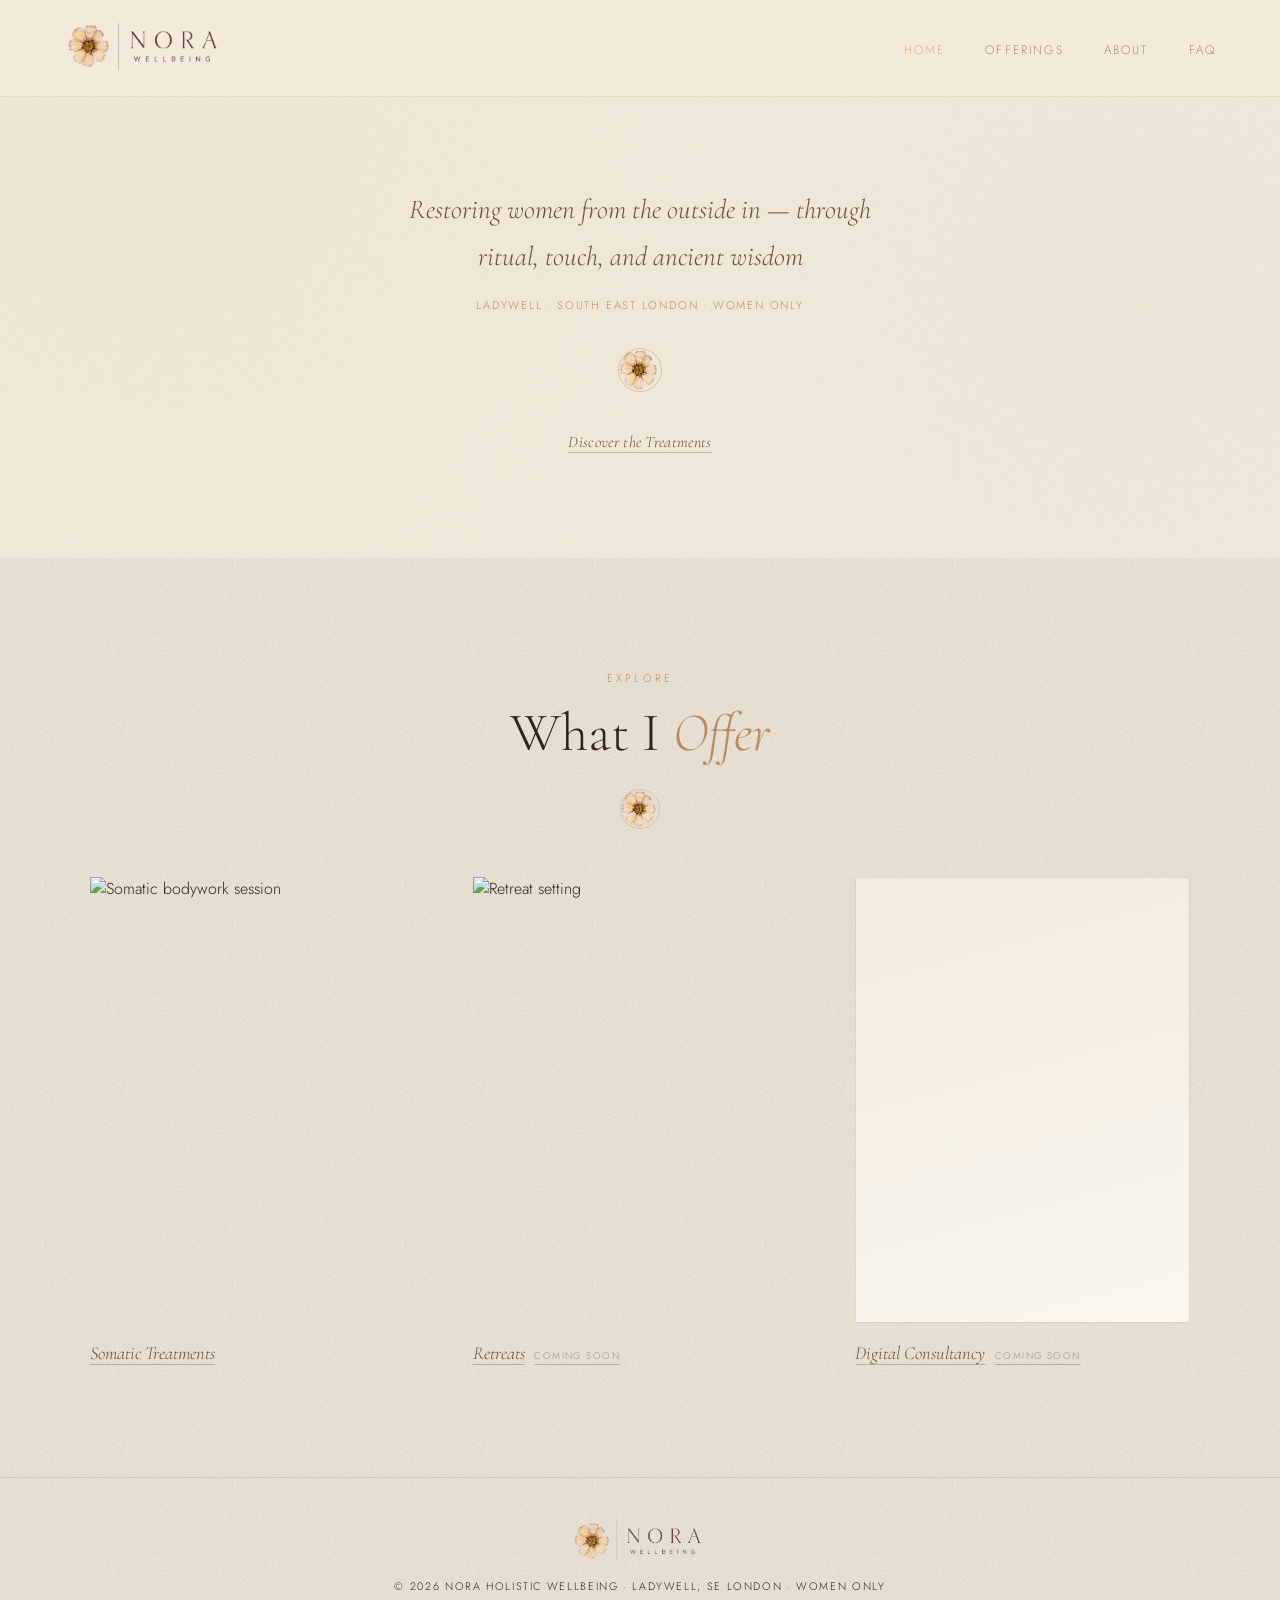
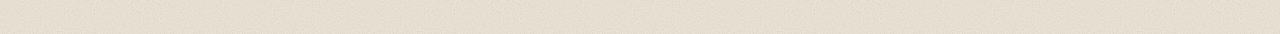
==== index.html @ 8531f409 "test site" ====
<!DOCTYPE html>
<html lang="en">
<head>
  <meta charset="UTF-8"/>
  <meta name="viewport" content="width=device-width, initial-scale=1.0"/>
  <title>Nora Holistic Wellbeing | Somatic Treatments, Retreats &amp; Digital Consultancy · Ladywell, SE London</title>
  <meta name="description" content="Somatic bodywork, retreats and digital consultancy for women, with Hannah at Nora Holistic Wellbeing. Womb massage, lymphatic drainage and holistic facials in Ladywell, SE London."/>
  <link rel="canonical" href="https://www.norawellbeing.com/"/>
  <meta property="og:type" content="website"/>
  <meta property="og:url" content="https://www.norawellbeing.com/"/>
  <meta property="og:title" content="Nora Holistic Wellbeing | Somatic Treatments · SE London"/>
  <meta property="og:description" content="Somatic bodywork, retreats and digital consultancy for women, with Hannah at Nora Holistic Wellbeing. Ladywell, SE London."/>
  <meta property="og:image" content="https://www.norawellbeing.com/hero.jpg"/>
  <meta name="twitter:card" content="summary_large_image"/>
  <meta name="twitter:image" content="https://www.norawellbeing.com/hero.jpg"/>
  <link rel="icon" href="flower.png" type="image/png"/>
  <link rel="preload" as="image" href="hero.jpg"/>
  <link rel="preconnect" href="https://fonts.googleapis.com"/>
  <link rel="preconnect" href="https://fonts.gstatic.com" crossorigin/>
  <link href="https://fonts.googleapis.com/css2?family=Cormorant+Garamond:ital,wght@0,300;0,400;1,300;1,400&family=Jost:wght@200;300;400&display=swap" rel="stylesheet"/>
  <link rel="stylesheet" href="styles.css"/>
</head>
<body>

<a href="#home" class="skip-link">Skip to main content</a>

<nav aria-label="Main navigation">
  <div class="nav-logo">
    <a href="index.html"><img src="logo.png" alt="Nora Holistic Wellbeing"/></a>
  </div>
  <button class="hamburger" aria-label="Toggle navigation" aria-expanded="false" aria-controls="nav-links">
    <svg width="22" height="22" viewBox="0 0 24 24" fill="none" stroke="currentColor" stroke-width="1.5" aria-hidden="true">
      <line x1="3" y1="6" x2="21" y2="6"/>
      <line x1="3" y1="12" x2="21" y2="12"/>
      <line x1="3" y1="18" x2="21" y2="18"/>
    </svg>
  </button>
  <ul class="nav-links" id="nav-links">
    <li><a href="index.html" aria-current="page">Home</a></li>
    <li class="has-dropdown">
      <a href="somatic-treatments.html" class="dropdown-trigger">Offerings</a>
      <div class="dropdown">
        <a href="somatic-treatments.html">Somatic Treatments</a>
        <a href="retreats.html">Retreats</a>
        <a href="digital-consultancy.html">Digital Consultancy</a>
      </div>
    </li>
    <li><a href="about.html">About</a></li>
    <li><a href="faq.html">FAQ</a></li>
  </ul>
</nav>

<section id="home">
  <div class="hero-content">
    <p class="hero-tagline">Restoring women from the outside in — through ritual, touch, and ancient wisdom</p>
    <p class="hero-sub">Ladywell · South East London · Women Only</p>
    <img class="hero-divider" src="flower.png" alt="" aria-hidden="true"/>
    <a href="somatic-treatments.html" class="hero-link">Discover the Treatments</a>
  </div>
</section>

<section id="offerings">
  <div class="section-intro reveal" style="margin-bottom: 3rem;">
    <p class="section-label">Explore</p>
    <h2 class="section-heading">What I <em>Offer</em></h2>
    <img class="thin-rule" src="flower.png" alt="" aria-hidden="true"/>
  </div>
  <div class="offer-grid reveal">
    <div class="offer-tile">
      <img src="womb_hero.jpg" alt="Somatic bodywork session" loading="lazy"/>
      <a href="somatic-treatments.html" class="offer-link">Somatic Treatments</a>
    </div>
    <div class="offer-tile">
      <img src="yoga.jpg" alt="Retreat setting" loading="lazy"/>
      <a href="retreats.html" class="offer-link">Retreats <span class="tag">Coming soon</span></a>
    </div>
    <div class="offer-tile offer-tile-placeholder">
      <div class="offer-tile-placeholder-inner" aria-hidden="true"></div>
      <a href="digital-consultancy.html" class="offer-link">Digital Consultancy <span class="tag">Coming soon</span></a>
    </div>
  </div>
</section>

<footer>
  <img src="logo.png" alt="Nora"/>
  <p>© 2026 Nora Holistic Wellbeing · Ladywell, SE London · Women Only</p>
</footer>

<script src="script.js" defer></script>
</body>
</html>
---- styles.css ----
:root {
  --parchment: #F3EBDD;
  --cream: #FAF6EE;
  --clay: #B98C63;
  --bark: #6B4F3A;
  --bark-dark: #33231A;
  --moss: #7A8C6E;
  --sand: #D4B896;
  --warm-grey: #9A8C82;
  --grain: url("data:image/svg+xml;utf8,<svg xmlns='http://www.w3.org/2000/svg' width='180' height='180'><filter id='n'><feTurbulence type='fractalNoise' baseFrequency='0.9' numOctaves='3' stitchTiles='stitch'/><feColorMatrix type='matrix' values='0 0 0 0 0  0 0 0 0 0  0 0 0 0 0  0 0 0 0.11 0'/></filter><rect width='100%25' height='100%25' filter='url(%23n)'/></svg>");
  --grain-light: url("data:image/svg+xml;utf8,<svg xmlns='http://www.w3.org/2000/svg' width='180' height='180'><filter id='n2'><feTurbulence type='fractalNoise' baseFrequency='0.85' numOctaves='2' stitchTiles='stitch'/><feColorMatrix type='matrix' values='0 0 0 0 1  0 0 0 0 1  0 0 0 0 1  0 0 0 0.045 0'/></filter><rect width='100%25' height='100%25' filter='url(%23n2)'/></svg>");
}
* { margin: 0; padding: 0; box-sizing: border-box; }
html { scroll-behavior: smooth; }
@media (prefers-reduced-motion: reduce) {
  html { scroll-behavior: auto; }
}
body {
  background-color: var(--parchment);
  background-image:
    var(--grain),
    radial-gradient(circle at 12% 8%, rgba(185,140,99,0.10), transparent 40%),
    radial-gradient(circle at 88% 18%, rgba(122,140,110,0.07), transparent 42%),
    radial-gradient(circle at 50% 100%, rgba(51,35,26,0.05), transparent 55%);
  background-repeat: repeat, no-repeat, no-repeat, no-repeat;
  color: var(--bark-dark);
  font-family: 'Jost', sans-serif;
  font-weight: 300;
  overflow-x: hidden;
}

.skip-link { position: absolute; top: -100%; left: 0; background: var(--bark-dark); color: var(--sand); padding: 0.6rem 1.2rem; z-index: 200; font-size: 0.78rem; letter-spacing: 0.1em; text-decoration: none; }
.skip-link:focus { top: 0; }

/* ---------- Nav ---------- */

nav { position: fixed; top: 0; left: 0; right: 0; z-index: 100; display: flex; justify-content: space-between; align-items: center; padding: 1.2rem 4rem; background: rgba(243,235,221,0.92); backdrop-filter: blur(8px); border-bottom: 1px solid rgba(196,149,106,0.2); }
.nav-logo img { height: 52px; width: auto; }
.nav-links { display: flex; align-items: center; gap: 2.5rem; list-style: none; }
.nav-links a { text-decoration: none; color: var(--bark); font-family: 'Jost', sans-serif; font-weight: 200; font-size: 0.75rem; letter-spacing: 0.18em; text-transform: uppercase; transition: color 0.3s; }
.nav-links a:hover { color: var(--clay); }
.nav-links a[aria-current="page"] { color: var(--clay); }
.hamburger { display: none; background: none; border: none; cursor: pointer; padding: 0.3rem; color: var(--bark); line-height: 0; }

.has-dropdown { position: relative; }
.dropdown {
  position: absolute; top: 100%; left: 50%; transform: translateX(-50%) translateY(6px);
  background: var(--parchment); border: 1px solid rgba(107,79,58,0.15);
  min-width: 210px; padding: 8px; border-radius: 3px;
  opacity: 0; pointer-events: none; transition: opacity 0.2s ease, transform 0.2s ease;
}
.has-dropdown:hover .dropdown,
.has-dropdown:focus-within .dropdown { opacity: 1; pointer-events: auto; transform: translateX(-50%) translateY(0); }
.dropdown a { display: block; padding: 10px 14px; font-size: 0.72rem; letter-spacing: 0.1em; border-radius: 2px; }
.dropdown a:hover { background: var(--parchment); color: var(--bark); }

/* ---------- Hero ---------- */

#home { min-height: 62vh; display: flex; flex-direction: column; align-items: center; justify-content: center; text-align: center; padding: 8rem 2rem 3rem; position: relative; overflow: hidden; background-image: url('hero.jpg'); background-size: cover; background-position: center 70%; }
#home::before { content: ''; position: absolute; inset: 0; background: rgba(243,235,221,0.75); }
.hero-content { position: relative; z-index: 1; display: flex; flex-direction: column; align-items: center; }
.hero-tagline { font-family: 'Cormorant Garamond', serif; font-style: italic; font-weight: 300; font-size: clamp(1.25rem, 2.4vw, 1.7rem); color: var(--bark); max-width: 520px; line-height: 1.75; animation: fadeUp 1.2s 0.2s ease both; margin-bottom: 1rem; }
.hero-sub { font-size: 0.7rem; letter-spacing: 0.16em; text-transform: uppercase; color: var(--clay); opacity: 0.85; animation: fadeUp 1.2s 0.4s ease both; margin-bottom: 2.2rem; }
.hero-link { font-family: 'Cormorant Garamond', serif; font-style: italic; font-size: 1rem; color: var(--bark); text-decoration: underline; text-underline-offset: 5px; text-decoration-color: rgba(107,79,58,0.35); letter-spacing: 0.02em; transition: color 0.3s, text-decoration-color 0.3s; animation: fadeUp 1.2s 0.6s ease both; }
.hero-link:hover { color: var(--clay); text-decoration-color: var(--clay); }
.hero-divider { display: block; width: 44px; height: 44px; border-radius: 50%; object-fit: cover; border: 1px solid rgba(185,140,99,0.4); margin: 0 auto 2.5rem; animation: fadeUp 1.2s 0.5s ease both; }
.btn { display: inline-block; padding: 0.85rem 2.5rem; border: 1px solid var(--bark); color: var(--bark); text-decoration: none; font-family: 'Jost', sans-serif; font-weight: 200; font-size: 0.72rem; letter-spacing: 0.2em; text-transform: uppercase; transition: all 0.3s; animation: fadeUp 1.2s 0.6s ease both; }
.btn:hover { background: var(--bark); color: var(--cream); }
.btn-clay { border-color: var(--clay); color: var(--clay); }
.btn-clay:hover { background: var(--clay); color: var(--cream); }

/* ---------- Generic sections ---------- */

section { padding: 7rem 2rem; }
.section-label { font-size: 0.68rem; letter-spacing: 0.28em; text-transform: uppercase; color: var(--clay); margin-bottom: 1rem; }
.section-heading { font-family: 'Cormorant Garamond', serif; font-weight: 300; font-size: clamp(2.2rem, 5vw, 3.4rem); line-height: 1.15; color: var(--bark-dark); margin-bottom: 1.5rem; }
.section-heading em { font-style: italic; color: var(--clay); }
.thin-rule { display: block; width: 40px; height: 40px; border-radius: 50%; object-fit: cover; border: 1px solid rgba(185,140,99,0.35); margin-bottom: 2rem; }

/* Centered intro block, reused at the top of most pages (rituals/treatments,
   retreats, digital consultancy, FAQ, and the home about-teaser) */
.section-intro { max-width: 640px; margin: 0 auto 4rem; text-align: center; }
.section-intro .thin-rule { margin: 0 auto 2rem; }
.section-intro p.lede { font-size: 0.9rem; color: var(--warm-grey); max-width: 560px; margin: 0 auto; line-height: 1.9; }

/* ---------- About ---------- */

#about { background-color: var(--parchment); background-image: var(--grain); }
.about-inner { max-width: 1100px; margin: 0 auto; display: grid; grid-template-columns: 1fr 1fr; gap: 6rem; align-items: center; }
.about-text p { font-size: 1rem; line-height: 1.9; color: var(--warm-grey); margin-bottom: 1.4rem; }
.about-text p strong { color: var(--bark); font-weight: 400; }
.about-image { width: 100%; height: 500px; object-fit: cover; display: block; }
.about-image-caption { background-color: var(--bark-dark); background-image: var(--grain-light); color: var(--sand); padding: 1.5rem 2rem; font-family: 'Cormorant Garamond', serif; font-style: italic; font-size: 1.1rem; line-height: 1.6; }
.about-image-caption-sub { font-family: 'Jost', sans-serif; font-style: normal; font-size: 0.7rem; letter-spacing: 0.18em; text-transform: uppercase; color: var(--clay); margin-top: 0.8rem; }
.location-tag { display: inline-flex; align-items: center; gap: 0.5rem; font-size: 0.72rem; letter-spacing: 0.12em; text-transform: uppercase; color: var(--moss); margin-top: 2rem; }
.location-tag::before { content: '◎'; font-size: 0.8rem; }
.about-contact-links { margin-top: 1.5rem; display: flex; flex-direction: column; gap: 0.5rem; }
.about-contact-links a { display: inline-flex; align-items: center; gap: 0.5rem; color: var(--clay); text-decoration: none; font-size: 0.8rem; letter-spacing: 0.08em; transition: color 0.3s; }
.about-contact-links a:hover { color: var(--bark); }
.about-contact-links svg { width: 16px; height: 16px; flex-shrink: 0; }
.training-badge { margin-top: 1.8rem; padding: 1.2rem 1.5rem; border-left: 2px solid var(--moss); background: rgba(122,140,110,0.06); }
.training-badge p { font-size: 0.85rem !important; line-height: 1.7 !important; color: var(--moss) !important; margin-bottom: 0 !important; }

/* ---------- Home: offerings grid ---------- */

#offerings { background-color: var(--parchment); background-image: var(--grain); }
.offer-grid { display: grid; grid-template-columns: repeat(3, 1fr); gap: 3rem; max-width: 1100px; margin: 0 auto; }
.offer-tile img { width: 100%; aspect-ratio: 3 / 4; object-fit: cover; display: block; margin-bottom: 1.2rem; transition: transform 0.6s cubic-bezier(0.4,0,0.2,1); }
.offer-tile:hover img { transform: scale(1.03); }
.offer-tile-placeholder-inner { width: 100%; aspect-ratio: 3 / 4; background: linear-gradient(165deg, var(--parchment), var(--cream)); border: 1px solid rgba(185,140,99,0.3); margin-bottom: 1.2rem; }
.offer-link { font-family: 'Cormorant Garamond', serif; font-style: italic; font-size: 1.15rem; color: var(--bark); text-decoration: underline; text-underline-offset: 5px; text-decoration-color: rgba(107,79,58,0.35); display: inline-flex; align-items: baseline; flex-wrap: wrap; gap: 0.6rem; transition: color 0.3s, text-decoration-color 0.3s; }
.offer-link:hover { color: var(--clay); text-decoration-color: var(--clay); }
.offer-link .tag { font-family: 'Jost', sans-serif; font-style: normal; font-size: 0.6rem; letter-spacing: 0.15em; text-transform: uppercase; color: var(--warm-grey); text-decoration: none; }

/* ---------- Coming soon (Retreats / Digital Consultancy) ---------- */

.coming-soon-note { font-size: 0.9rem; color: var(--warm-grey); max-width: 520px; margin: 0 auto 2.2rem; line-height: 1.9; }
.coming-soon-image { width: 100%; max-width: 860px; height: 340px; object-fit: cover; display: block; margin: 4rem auto 0; }

/* ---------- Treatments ---------- */

#rituals { background-color: var(--parchment); background-image: var(--grain); }
.rituals-inner { max-width: 1100px; margin: 0 auto; }
.rituals-image-banner { width: 100%; height: 380px; object-fit: cover; object-position: center 40%; display: block; margin-bottom: 4rem; }
.treatment-menu { padding: 2.5rem 0; margin-bottom: 5rem; border-top: 1px solid rgba(196,149,106,0.25); border-bottom: 1px solid rgba(196,149,106,0.25); }
.treatment-menu-title { font-family: 'Jost', sans-serif; font-weight: 300; font-size: 0.68rem; letter-spacing: 0.28em; text-transform: uppercase; color: var(--clay); margin-bottom: 2rem; text-align: center; }
.treatment-menu-grid { display: grid; grid-template-columns: repeat(auto-fit, minmax(220px, 1fr)); gap: 1rem 2.5rem; }
.treatment-menu-item a { color: var(--bark-dark); text-decoration: underline; text-underline-offset: 5px; text-decoration-color: rgba(107,79,58,0.35); text-transform: none; letter-spacing: 0.01em; font-family: 'Cormorant Garamond', serif; font-style: italic; font-size: 1.05rem; line-height: 1.6; transition: color 0.3s, text-decoration-color 0.3s; }
.treatment-menu-item a:hover { color: var(--clay); text-decoration-color: var(--clay); }

.portrait-layout { display: grid; grid-template-columns: 2fr 3fr; gap: 3rem; align-items: start; margin-bottom: 2rem; }
.portrait-col { position: sticky; top: 120px; }
.portrait-img { width: 100%; display: block; }
.portrait-cards .womb-card { padding: 2.5rem; gap: 2rem; margin-bottom: 0; }
.portrait-cards .womb-card + .womb-card { margin-top: 2rem; }
.portrait-cards .mld-card { padding: 2.5rem; gap: 2rem; margin-top: 0; margin-bottom: 0; }
.portrait-cards .mld-card + .mld-card { margin-top: 2rem; }

.womb-card { background: linear-gradient(165deg, var(--parchment), var(--cream)); border: 1px solid rgba(185,140,99,0.3); padding: 4rem; margin-bottom: 2rem; display: grid; grid-template-columns: 1fr 1fr; gap: 4rem; align-items: start; }
.womb-heading { font-family: 'Cormorant Garamond', serif; font-size: clamp(1.8rem, 3vw, 2.6rem); font-weight: 300; color: var(--bark-dark); line-height: 1.15; margin-bottom: 0.5rem; }
.womb-subtitle { font-family: 'Cormorant Garamond', serif; font-style: italic; font-size: 1rem; color: var(--warm-grey); margin-bottom: 1.5rem; }
.womb-description { font-size: 0.95rem; line-height: 1.9; color: var(--warm-grey); margin-bottom: 1.2rem; }
.womb-best-for { font-family: 'Cormorant Garamond', serif; font-style: italic; font-size: 0.95rem; color: var(--moss); margin-bottom: 1.5rem; line-height: 1.8; }
.womb-disclaimer { font-size: 0.75rem; font-style: italic; color: var(--warm-grey); opacity: 0.7; margin-top: 1.5rem; line-height: 1.6; }
.womb-price-block { background: linear-gradient(165deg, var(--cream), var(--parchment)); padding: 1.2rem 1.5rem; border-left: 2px solid var(--clay); margin-bottom: 1rem; }
.womb-price { font-family: 'Cormorant Garamond', serif; font-size: 1.6rem; color: var(--bark); font-weight: 300; }
.womb-price-label { font-size: 0.65rem; letter-spacing: 0.18em; text-transform: uppercase; color: var(--clay); margin-bottom: 0.3rem; }
.womb-duration { font-size: 0.68rem; letter-spacing: 0.15em; text-transform: uppercase; color: var(--warm-grey); margin-top: 0.2rem; }

.ritual-card { display: grid; grid-template-columns: 1fr 2fr; gap: 4rem; margin-bottom: 4rem; padding-bottom: 4rem; border-bottom: 1px solid rgba(196,149,106,0.2); align-items: start; }
.ritual-card.reverse { grid-template-columns: 2fr 1fr; }
.ritual-card.reverse .ritual-meta { order: 2; }
.ritual-card.reverse .ritual-body { order: 1; }
.ritual-meta { position: sticky; top: 120px; }
.ritual-number { font-size: 0.65rem; letter-spacing: 0.25em; text-transform: uppercase; color: var(--clay); margin-bottom: 0.8rem; }
.ritual-name { font-family: 'Cormorant Garamond', serif; font-size: clamp(2rem, 4vw, 3rem); font-weight: 300; color: var(--bark-dark); line-height: 1.1; margin-bottom: 0.5rem; }
.ritual-subtitle { font-family: 'Cormorant Garamond', serif; font-style: italic; font-size: 1rem; color: var(--warm-grey); margin-bottom: 1.5rem; }
.ritual-price-block { background: linear-gradient(165deg, var(--parchment), var(--cream)); padding: 1.2rem 1.5rem; border-left: 2px solid var(--clay); }
.ritual-price { font-family: 'Cormorant Garamond', serif; font-size: 1.6rem; color: var(--bark); font-weight: 300; }
.ritual-duration { font-size: 0.68rem; letter-spacing: 0.15em; text-transform: uppercase; color: var(--warm-grey); margin-top: 0.2rem; }
.ritual-description { font-size: 0.97rem; line-height: 1.9; color: var(--warm-grey); margin-bottom: 1.5rem; }
.ritual-best-for { font-family: 'Cormorant Garamond', serif; font-style: italic; font-size: 0.95rem; color: var(--moss); margin-bottom: 1.5rem; line-height: 1.6; }
.ritual-includes { font-size: 0.78rem; line-height: 1.8; color: var(--bark); border-top: 1px solid rgba(196,149,106,0.3); padding-top: 1rem; }
.ritual-includes strong { display: block; font-size: 0.65rem; letter-spacing: 0.2em; text-transform: uppercase; color: var(--clay); margin-bottom: 0.4rem; font-weight: 400; }

.mld-card { background-color: var(--bark-dark); background-image: var(--grain-light), linear-gradient(165deg, rgba(255,255,255,0.03), transparent 60%); color: var(--sand); padding: 4rem; margin-top: 2rem; margin-bottom: 4rem; display: grid; grid-template-columns: 1fr 1fr; gap: 4rem; align-items: start; }
.mld-heading { font-family: 'Cormorant Garamond', serif; font-size: clamp(1.8rem, 3vw, 2.6rem); font-weight: 300; color: var(--sand); line-height: 1.15; margin-bottom: 0.5rem; }
.mld-subtitle { font-family: 'Cormorant Garamond', serif; font-style: italic; font-size: 1rem; color: var(--clay); margin-bottom: 1.5rem; }
.mld-description { font-size: 0.95rem; line-height: 1.9; color: rgba(212,184,150,0.8); margin-bottom: 1.2rem; }
.mld-disclaimer { font-size: 0.75rem; font-style: italic; color: rgba(212,184,150,0.5); margin-bottom: 1.2rem; }
.mld-prices { display: flex; gap: 2rem; flex-wrap: wrap; margin-bottom: 1rem; }
.mld-price-item { border: 1px solid rgba(196,149,106,0.4); padding: 1.2rem 1.8rem; text-align: center; }
.mld-price-amount { font-family: 'Cormorant Garamond', serif; font-size: 2rem; color: var(--clay); font-weight: 300; }
.mld-price-duration { font-size: 0.65rem; letter-spacing: 0.15em; text-transform: uppercase; color: var(--sand); opacity: 0.6; margin-top: 0.2rem; }
.price-note { font-size: 0.8rem; font-style: italic; color: rgba(212,184,150,0.6); margin-top: 0.5rem; font-family: 'Cormorant Garamond', serif; }
.package-box { border: 1px solid rgba(196,149,106,0.3); padding: 1.5rem; margin-top: 1.5rem; }
.package-box-title { font-size: 0.65rem; letter-spacing: 0.2em; text-transform: uppercase; color: var(--clay); margin-bottom: 1rem; }
.package-item { font-size: 0.85rem; color: var(--sand); padding: 0.4rem 0; border-bottom: 1px solid rgba(196,149,106,0.15); display: flex; justify-content: space-between; }
.package-item:last-child { border-bottom: none; }
.section-sub-heading { font-family: 'Cormorant Garamond', serif; font-weight: 300; font-size: clamp(1.6rem, 3vw, 2.4rem); color: var(--bark-dark); margin: 5rem 0 3rem; padding-top: 4rem; border-top: 1px solid rgba(196,149,106,0.2); }
.section-sub-heading em { font-style: italic; color: var(--clay); }

/* ---------- FAQ ---------- */

#faq { background-color: var(--parchment); background-image: var(--grain); }
.faq-inner { max-width: 760px; margin: 0 auto; text-align: center; }
.faq-list { text-align: left; }
.faq-item { border-bottom: 1px solid rgba(196,149,106,0.2); }
.faq-item:first-child { border-top: 1px solid rgba(196,149,106,0.2); }
.faq-question { width: 100%; background: none; border: none; cursor: pointer; padding: 1.8rem 0; font-family: 'Cormorant Garamond', serif; font-size: 1.15rem; font-weight: 400; color: var(--bark-dark); display: flex; justify-content: space-between; align-items: center; gap: 1rem; text-align: left; }
.faq-question::after { content: '✦'; font-size: 0.7rem; color: var(--clay); flex-shrink: 0; transition: transform 0.35s ease; }
.faq-item.open .faq-question::after { transform: rotate(45deg); }
.faq-answer-wrap { max-height: 0; overflow: hidden; transition: max-height 0.4s ease; }
.faq-item.open .faq-answer-wrap { max-height: 600px; }
.faq-answer { font-size: 0.92rem; line-height: 1.85; color: var(--warm-grey); padding-bottom: 1.8rem; }
.faq-answer a { color: var(--clay); text-decoration: none; }
.faq-answer a:hover { text-decoration: underline; }
.contact-links-block { margin-top: 4rem; padding: 2.5rem; background-color: var(--bark-dark); background-image: var(--grain-light); text-align: center; }
.contact-links-block p { font-size: 0.68rem; letter-spacing: 0.2em; text-transform: uppercase; color: var(--clay); margin-bottom: 1.5rem; }
.contact-links-icons { display: flex; justify-content: center; gap: 2rem; flex-wrap: wrap; }
.contact-link-icon { display: flex; align-items: center; gap: 0.6rem; color: var(--sand); text-decoration: none; font-size: 0.8rem; letter-spacing: 0.1em; transition: color 0.3s; }
.contact-link-icon:hover { color: var(--clay); }
.contact-link-icon svg { width: 18px; height: 18px; }

/* ---------- Footer ---------- */

footer { background-color: var(--parchment); background-image: var(--grain); border-top: 1px solid rgba(107,79,58,0.15); color: var(--bark-dark); text-align: center; padding: 2.5rem; font-size: 0.68rem; letter-spacing: 0.15em; text-transform: uppercase; }
footer img { height: 44px; margin-bottom: 1rem; display: block; margin-left: auto; margin-right: auto; border-radius: 4px; opacity: 0.92; }

/* ---------- Motion ---------- */

@keyframes fadeUp { from { opacity: 0; transform: translateY(24px); } to { opacity: 1; transform: translateY(0); } }
.reveal { opacity: 0; transform: translateY(30px); transition: opacity 0.8s ease, transform 0.8s ease; }
.reveal.visible { opacity: 1; transform: translateY(0); }

@media (prefers-reduced-motion: reduce) {
  .hero-tagline, .hero-sub, .hero-link, .hero-divider { animation: none; }
  .reveal { opacity: 1; transform: none; transition: none; }
}

/* ---------- Mobile ---------- */

@media (max-width: 768px) {
  nav { padding: 1rem 1.5rem; }
  .hamburger { display: block; }
  .nav-links {
    display: none;
    position: absolute;
    top: 100%;
    left: 0;
    right: 0;
    flex-direction: column;
    align-items: stretch;
    gap: 0;
    background: rgba(243,235,221,0.97);
    backdrop-filter: blur(8px);
    border-bottom: 1px solid rgba(196,149,106,0.2);
  }
  .nav-links.open { display: flex; }
  .nav-links > li { border-bottom: 1px solid rgba(196,149,106,0.1); }
  .nav-links a { display: block; padding: 1rem 1.5rem; font-size: 0.72rem; }
  .dropdown {
    position: static;
    transform: none;
    opacity: 1;
    pointer-events: auto;
    border: none;
    padding: 0 0 0 1.5rem;
    display: none;
  }
  .has-dropdown.expanded .dropdown { display: block; }
  .has-dropdown:hover .dropdown,
  .has-dropdown:focus-within .dropdown { transform: none; }

  .about-inner { grid-template-columns: 1fr; gap: 3rem; }
  .about-image { height: 320px; }
  .offer-grid { grid-template-columns: 1fr; gap: 2.5rem; }
  .portrait-layout { grid-template-columns: 1fr; }
  .portrait-col { position: static; }
  .portrait-cards .womb-card,
  .portrait-cards .mld-card { padding: 2rem; }
  .ritual-card { grid-template-columns: 1fr !important; gap: 2rem; }
  .ritual-card.reverse { grid-template-columns: 1fr !important; }
  .ritual-card.reverse .ritual-meta { order: 1 !important; }
  .ritual-card.reverse .ritual-body { order: 2 !important; }
  .ritual-meta { position: static; }
  .ritual-body { min-width: 0; }
  .ritual-description { overflow-wrap: break-word; }
  .mld-card { grid-template-columns: 1fr; gap: 2rem; padding: 2.5rem; }
  .womb-card { grid-template-columns: 1fr; gap: 2rem; padding: 2rem; }
  .treatment-menu { padding: 2rem 1.5rem; }
  .treatment-menu-grid { grid-template-columns: 1fr 1fr; }
  .rituals-image-banner { height: 220px; }
  .coming-soon-image { height: 220px; }
}
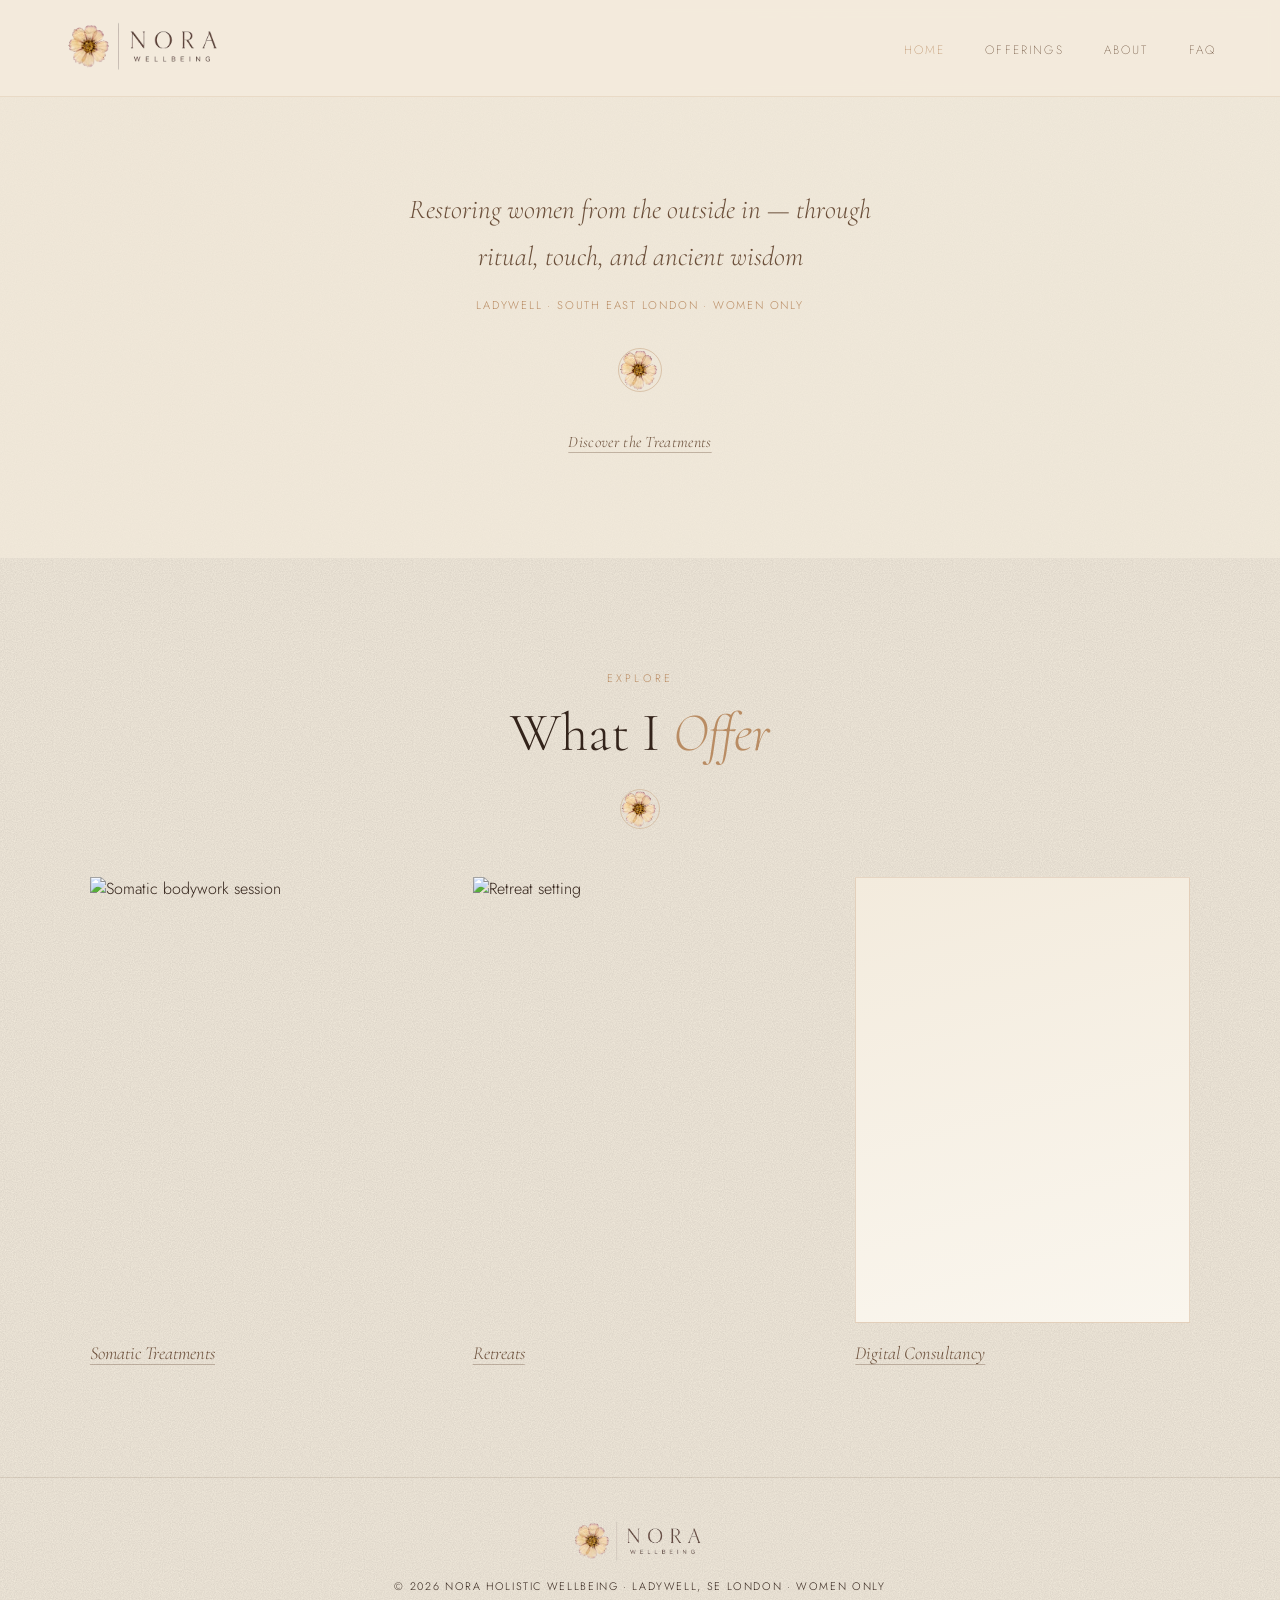
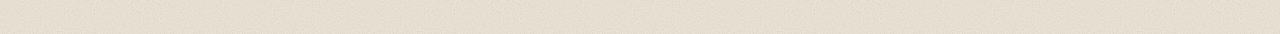
==== commit 81ec6a7c: "Update offer links Removed 'Coming soon' tags from links for Retreats and Digital Consultancy." ====
--- a/index.html
+++ b/index.html
@@ -13,7 +13,6 @@
   <meta property="og:image" content="https://www.norawellbeing.com/hero.jpg"/>
   <meta name="twitter:card" content="summary_large_image"/>
   <meta name="twitter:image" content="https://www.norawellbeing.com/hero.jpg"/>
-  <link rel="icon" href="flower.png" type="image/png"/>
   <link rel="preload" as="image" href="hero.jpg"/>
   <link rel="preconnect" href="https://fonts.googleapis.com"/>
   <link rel="preconnect" href="https://fonts.gstatic.com" crossorigin/>
@@ -72,11 +71,11 @@
     </div>
     <div class="offer-tile">
       <img src="yoga.jpg" alt="Retreat setting" loading="lazy"/>
-      <a href="retreats.html" class="offer-link">Retreats <span class="tag">Coming soon</span></a>
+      <a href="retreats.html" class="offer-link">Retreats </a>
     </div>
     <div class="offer-tile offer-tile-placeholder">
       <div class="offer-tile-placeholder-inner" aria-hidden="true"></div>
-      <a href="digital-consultancy.html" class="offer-link">Digital Consultancy <span class="tag">Coming soon</span></a>
+      <a href="digital-consultancy.html" class="offer-link">Digital Consultancy</a>
     </div>
   </div>
 </section>
